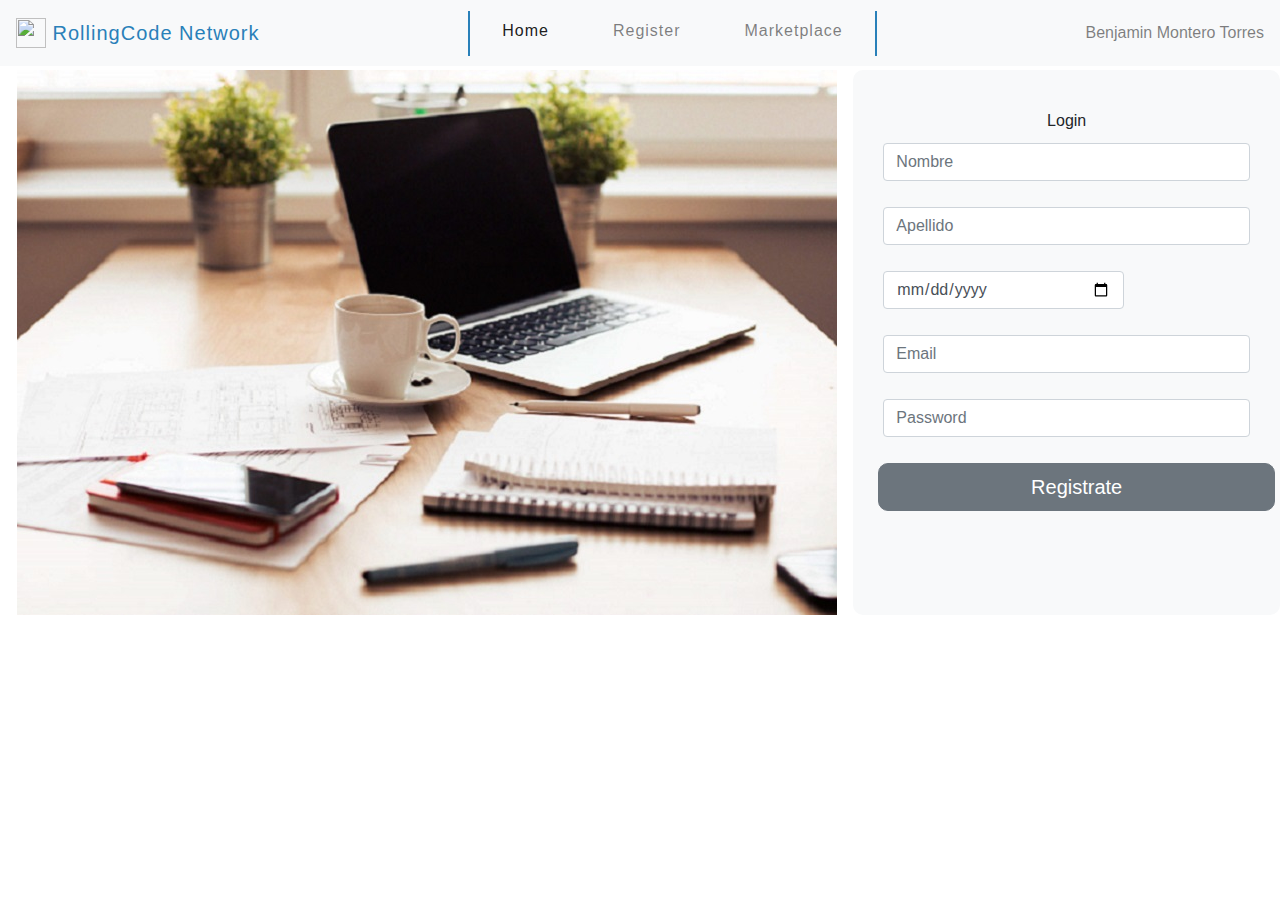
==== FormLoginNew.html @ 2a6a6f78 "Merge pull request #7 from alexlecco/master" ====
<!DOCTYPE html>
<html lang="en">

<head>
    <meta charset="UTF-8">
    <meta name="viewport" content="width=device-width, initial-scale=1.0">
    <meta http-equiv="X-UA-Compatible" content="ie=edge">
    <link rel="stylesheet" href="css/style.css">
    <title>Red Social</title>
    <link rel="stylesheet" href="https://stackpath.bootstrapcdn.com/bootstrap/4.3.1/css/bootstrap.min.css"
        integrity="sha384-ggOyR0iXCbMQv3Xipma34MD+dH/1fQ784/j6cY/iJTQUOhcWr7x9JvoRxT2MZw1T" crossorigin="anonymous">
    <script src="https://kit.fontawesome.com/f8498a1bc4.js"></script>

</head>

<body>
    <div class="container-fluid">
        <!-- Comienza Menu -->
        <div class="contenedor row justify-content-between">
            <div class="contenedor col-12">
                <nav class="navbar navbar-expand-md navbar-light bg-light">
                    <a class="navbar-brand" href="#">
                        <img src="img/icono.png" width="30" height="30" class="d-inline-block align-top" alt="">
                        RollingCode Network
                    </a>
                    <div class="mx-auto order-0">
                        <button class="navbar-toggler" type="button" data-toggle="collapse"
                            data-target="#navbarSupportedContent" aria-controls="navbarSupportedContent"
                            aria-expanded="false" aria-label="Toggle navigation">
                            <span class="fas fa-list"></span>
                        </button>
                        <div class="collapse navbar-collapse" id="navbarSupportedContent">
                            <ul class="navbar-nav mr-auto">
                                <li class="nav-item active">
                                    <a class="nav-link" href="index.html">Home<span class="sr-only">(current)</span></a>
                                </li>
                                <li class="nav-item">
                                    <a class="nav-link" href="FormLoginNew.html">Register</a>
                                </li>
                                <li class="nav-item">
                                    <a class="nav-link" href="Marketplace.html">Marketplace</a>
                                </li>
                            </ul>
                        </div>
                    </div>
                    <span class="navbar-text">
                        Benjamin Montero Torres
                    </span>
                </nav>
            </div>
        </div>
        <!-- Termina Menu -->
        <!-- Comienza contenido -->
        <div class="contenido row justify-content-end ">
            <!-- Empieza Registro -->
            <div class="col-md-8 col-sm-12 text-center">
                <img class="login" src="img/imglogin2.jpg" alt="">
            </div>
            <div class="register col-md-4 col-sm-12 text-center  navbar-light bg-light">
                <div class="loginlogo"> <img src="img/icono.png" width="40%" alt=""></div>
                <span>Login</span>
                <form>
                    <div class="form-row">
                        <div class="form-group col-md-12">
                            <input type="text" class="form-control" id="inputName" pattern="[A-Za-z]" placeholder="Nombre" required>
                        </div>
                    </div>
                    <div class="form-row">
                        <div class="form-group col-md-12">
                            <input type="text" class="form-control" id="inputLastName" pattern="[A-Za-z]" placeholder="Apellido" required>
                        </div>
                    </div>
                    <div class="form-row">
                        <div class="form-group col-md-8">
                            <input type="date" class="form-control" id="inputLastName" placeholder="Fecha" required>
                        </div>
                    </div>
                    <div class="form-row">
                        <div class="form-group col-md-12">
                            <input type="email" class="form-control" id="inputEmail" placeholder="Email" required>
                        </div>
                    </div>
                    <div class="form-row">
                        <div class="form-group col-md-12">
                            <input type="password" class="form-control" id="inputPassword4" placeholder="Password" required>
                        </div>
                    </div>
                    <!-- Button trigger modal -->
                    <button type="button" type="submit" class="btn btn-secondary btn-lg btn-block" data-toggle="modal"
                        data-target="#exampleModal">
                        Registrate
                    </button>

                    <!-- Modal -->
                    <div class="modal fade" id="exampleModal" tabindex="-1" role="dialog"
                        aria-labelledby="exampleModalLabel" aria-hidden="true">
                        <div class="modal-dialog" role="document">
                            <div class="modal-content">
                                <div class="modal-header">
                                    <h5 class="modal-title" id="exampleModalLabel"> <h2>Bienvenido!</h2></h5>
                                    <button type="button" class="close" data-dismiss="modal" aria-label="Close">
                                        <span aria-hidden="true">&times;</span>
                                    </button>
                                </div>
                                <div class="modal-body">
                                    <h5> Su registro ha sido exitoso </h5>
                                </div>
                                <div class="modal-footer">
                                    <button type="button" class="btn btn-secondary" data-dismiss="modal">Cerrar</button>
                                    <button type="button" class="btn btn-secondary" data-dismiss="modal"> <a
                                            href="index.html" style="color:white">Ir a la pagina de inicio</a></button>
                                </div>
                            </div>
                        </div>
                    </div>
                </form>
            </div>
            <!-- Fin Registro -->
        </div>
    </div>
    <script src="https://code.jquery.com/jquery-3.3.1.slim.min.js"
        integrity="sha384-q8i/X+965DzO0rT7abK41JStQIAqVgRVzpbzo5smXKp4YfRvH+8abtTE1Pi6jizo"
        crossorigin="anonymous"></script>
    <script src="https://cdnjs.cloudflare.com/ajax/libs/popper.js/1.14.7/umd/popper.min.js"
        integrity="sha384-UO2eT0CpHqdSJQ6hJty5KVphtPhzWj9WO1clHTMGa3JDZwrnQq4sF86dIHNDz0W1"
        crossorigin="anonymous"></script>
    <script src="https://stackpath.bootstrapcdn.com/bootstrap/4.3.1/js/bootstrap.min.js"
        integrity="sha384-JjSmVgyd0p3pXB1rRibZUAYoIIy6OrQ6VrjIEaFf/nJGzIxFDsf4x0xIM+B07jRM"
        crossorigin="anonymous"></script>
</body>

</html>
---- css/style.css ----
.cabecera{ 
    margin-bottom: 1rem;
}
.contenedor{
    padding: 0px !important;
    margin-bottom: 2px;
}
.navbar-brand{
    margin: 0px !important;
    color: #2980b9 !important;
}

.banner{
    height: 70%;
    border-radius: 10px;
    padding: 10px;
}
.menu , .categoria{
    border-radius: 10px;
}
.nav-link .active{
    background: #6D7275;
}
.list .form-check{
    font-size: 15px;
    margin-bottom: 15px;
}
.menu, .main, .post, .post-multimedia{  
    margin-bottom: 15px;
}
.post{
    height: 150px;
    border-radius: 10px;
    padding: 10px 15px 0px 15px;
}
.post-multimedia{  
    border-radius: 10px;
    padding: 15px;

}
.products-find{
border-radius: 10px
}
.products-find .input-group{
  
    margin-top: 15px;
}
.products-list{
    margin: 0 auto;
}

.product-single .card{
    border: 1px solid black;
}
.product-single .card-body{
    border: 1px solid black;
}
.price-image{
    padding-left: 5px;
}
.register{
    border-radius: 10px;

    padding: 15px;
}
.register .form-row{
    margin:10px;
}
.register .btn{
    margin:10px;
    border-radius: 10px;
}
@media (min-width: 768px) 
{
    .collapse.dont-collapse-sm{
        display: block !important;
      }

}
@media (max-width: 768px) 
{
   .banner{
       display: none;
   }

}
/* css menu style */
.mx-auto.order-0{
    border-left: 2px solid  #2980b9;;
    border-right: 2px solid #2980b9;

}

  .navbar li {
    display: inline-block;
    list-style: outside none none;
    margin: 0 1.5em;
    padding: 0;
  }
  .navbar a {
    padding: 0.5em 0;
    color: rgba(255, 255, 255, 0.5);
    position: relative;
    letter-spacing: 1px;
    text-decoration: none;
  }
  .navbar a:before,
  .navbar a:after {
    position: absolute;
    -webkit-transition: all 0.35s ease;
    transition: all 0.35s ease;
  }
  .navbar a:before {
    bottom: 0;
    display: block;
    height: 3px;
    width: 0%;
    content: "";
    background-color: #2980b9;
  }
  .navbar a:after {
    left: 0;
    top: 0;
    padding: 0.5em 0;
    position: absolute;
    content: attr(data-hover);
    color: #ffffff;
    white-space: nowrap;
    max-width: 0%;
    overflow: hidden;
  }
  .navbar a:hover:before,
  .navbar .current a:before {
    opacity: 1;
    width: 100%;
  }
  .navbar a:hover:after,
  .navbar .current a:after {
    max-width: 100%;
  }
  /*  end css menu style */

.navbar-nav.mr-auto .nav-item{
    margin-bottom: 5px;
}
.navbar-nav.mr-auto .fas.fa-shopping-cart{
    margin-right: 15px;
}
/* css category effect */
.category-style{
    font-family: 'Raleway', Arial, sans-serif;
    border: none;
    border-radius: 5px;
    overflow: hidden;
    color: #ffffff;
    cursor: pointer;
    padding: 0px 5px 0px 50px;
    text-align: center;
    display: inline-block;
    font-weight: 600;
    outline: none;
    position: relative;
    font-size: 18px;
    line-height: 40px;
    background-color: #2980b9;

    -webkit-transition: all 0.3s ease;
    transition: all 0.3s ease;

}
.category-style i {
    font-size: 2em;
    width: 55px;
    line-height: 40px;
    position: absolute;
    left: -5px;
    top: 2px;
    -webkit-transform: rotate(-25deg) scale(1);
    transform: rotate(-25deg) scale(0.7);
    -webkit-transition: all 0.3s ease;
    transition: all 0.3s ease;
  }
  .category-style:hover,
  .category-style.hover {
    color: #ffffff;
    background-color: #2573a7;
  }
  .category-style:hover i,
  .category-style.hover i {
    -webkit-transform: rotate(-20deg) scale(1.1);
    transform: rotate(-20deg) scale(1.1);
  }
  /* end category effect */

  .product-single {
    font-family: 'Raleway', Arial, sans-serif;
    color: #fff;
    position: relative;
    float: left;
    overflow: hidden;

    min-width: 230px;
    max-width: 315px;
    width: 100%;
    color: #000000;
    text-align: center;
  }
  .product-single * {
    -webkit-box-sizing: padding-box;
    box-sizing: padding-box;
    -webkit-transition: all 0.2s ease-out;
    transition: all 0.2s ease-out;
  }
  .product-single img {
    max-width: 100%;
    vertical-align: top;
  }
  .product-single figcaption {
    top: 50%;
    left: 20px;
    right: 20px;
    position: absolute;
    opacity: 0;
    z-index: 1;
    -webkit-transform: translateY(-100%);
    transform: translateY(-100%);
  }
  .product-single h2,
  .product-single h4 {
    margin: 0;
  }
  .product-single h2 {
    font-weight: 600;
  }
  .product-single h4 {
    font-weight: 400;
    text-transform: uppercase;
  }
  .product-single i {
    font-size: 32px;
  }
  .product-single:after {
    background-color: #ffffff;
    position: absolute;
    content: "";
    display: block;
    top: 20px;
    left: 20px;
    right: 20px;
    bottom: 20px;
    -webkit-transition: all 0.4s ease-in-out;
    transition: all 0.4s ease-in-out;
    -webkit-transform: scaleY(0);
    transform: scaleY(0);
    -webkit-transform-origin: 100% 100%;
    -ms-transform-origin: 100% 100%;
    transform-origin: 100% 100%;
    opacity: 0;
  }
  .product-single a {
    left: 0;
    right: 0;
    top: 0;
    bottom: 0;
    position: absolute;
    z-index: 1;
  }
  .product-single:hover figcaption,
  .product-single.hover figcaption {
    -webkit-transform: translateY(-50%);
    transform: translateY(-50%);
    opacity: 1;
    -webkit-transition-delay: 0.2s;
    transition-delay: 0.2s;
  }
  .product-single:hover:after,
  .product-single.hover:after {
    -webkit-transform: scaleY(1);
    transform: scaleY(1);
    opacity: 0.9;
  }
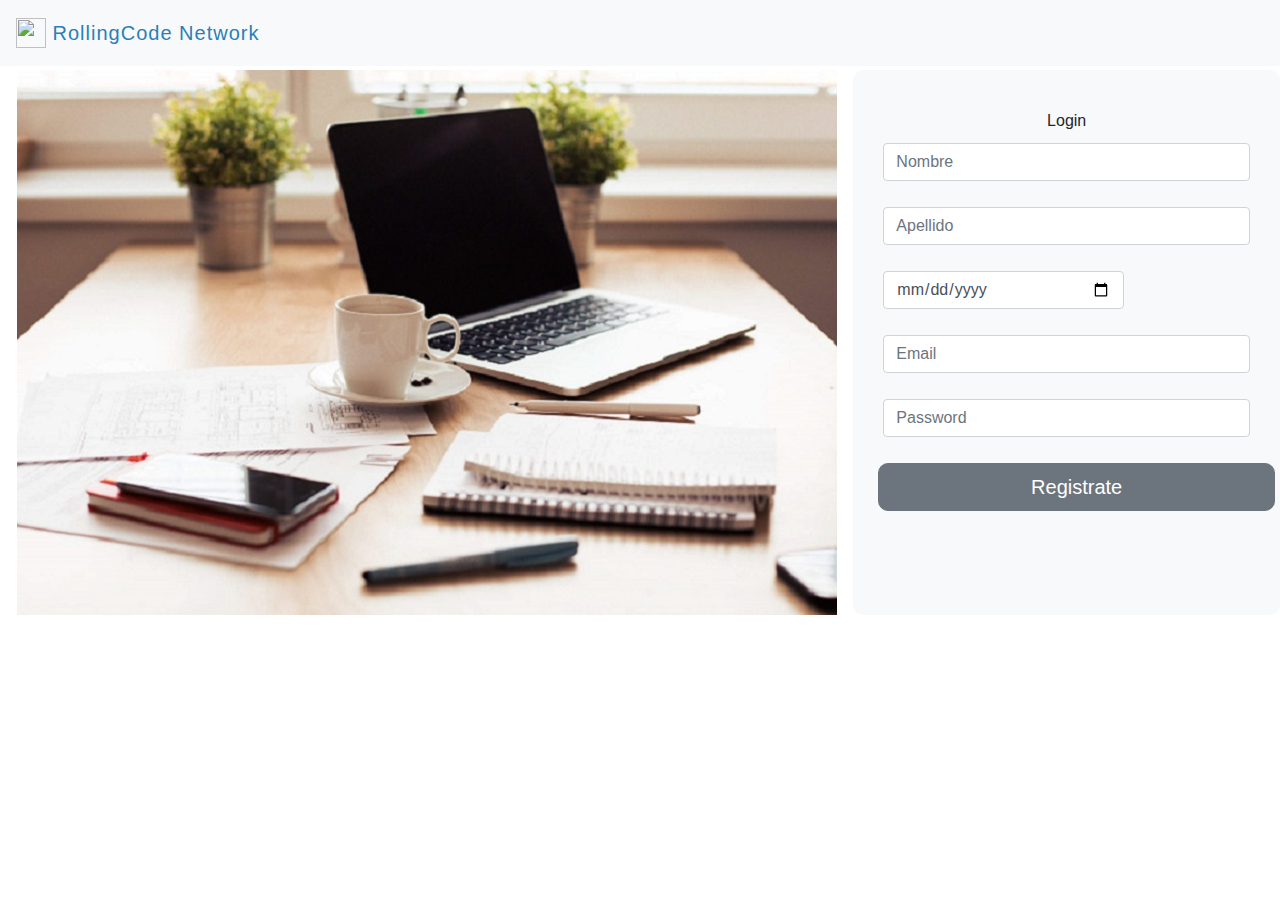
==== commit 21cbde77: "delete menu in the form" ====
--- a/FormLoginNew.html
+++ b/FormLoginNew.html
@@ -22,30 +22,7 @@
                     <a class="navbar-brand" href="#">
                         <img src="img/icono.png" width="30" height="30" class="d-inline-block align-top" alt="">
                         RollingCode Network
-                    </a>
-                    <div class="mx-auto order-0">
-                        <button class="navbar-toggler" type="button" data-toggle="collapse"
-                            data-target="#navbarSupportedContent" aria-controls="navbarSupportedContent"
-                            aria-expanded="false" aria-label="Toggle navigation">
-                            <span class="fas fa-list"></span>
-                        </button>
-                        <div class="collapse navbar-collapse" id="navbarSupportedContent">
-                            <ul class="navbar-nav mr-auto">
-                                <li class="nav-item active">
-                                    <a class="nav-link" href="index.html">Home<span class="sr-only">(current)</span></a>
-                                </li>
-                                <li class="nav-item">
-                                    <a class="nav-link" href="FormLoginNew.html">Register</a>
-                                </li>
-                                <li class="nav-item">
-                                    <a class="nav-link" href="Marketplace.html">Marketplace</a>
-                                </li>
-                            </ul>
-                        </div>
-                    </div>
-                    <span class="navbar-text">
-                        Benjamin Montero Torres
-                    </span>
+                    </a>        
                 </nav>
             </div>
         </div>
